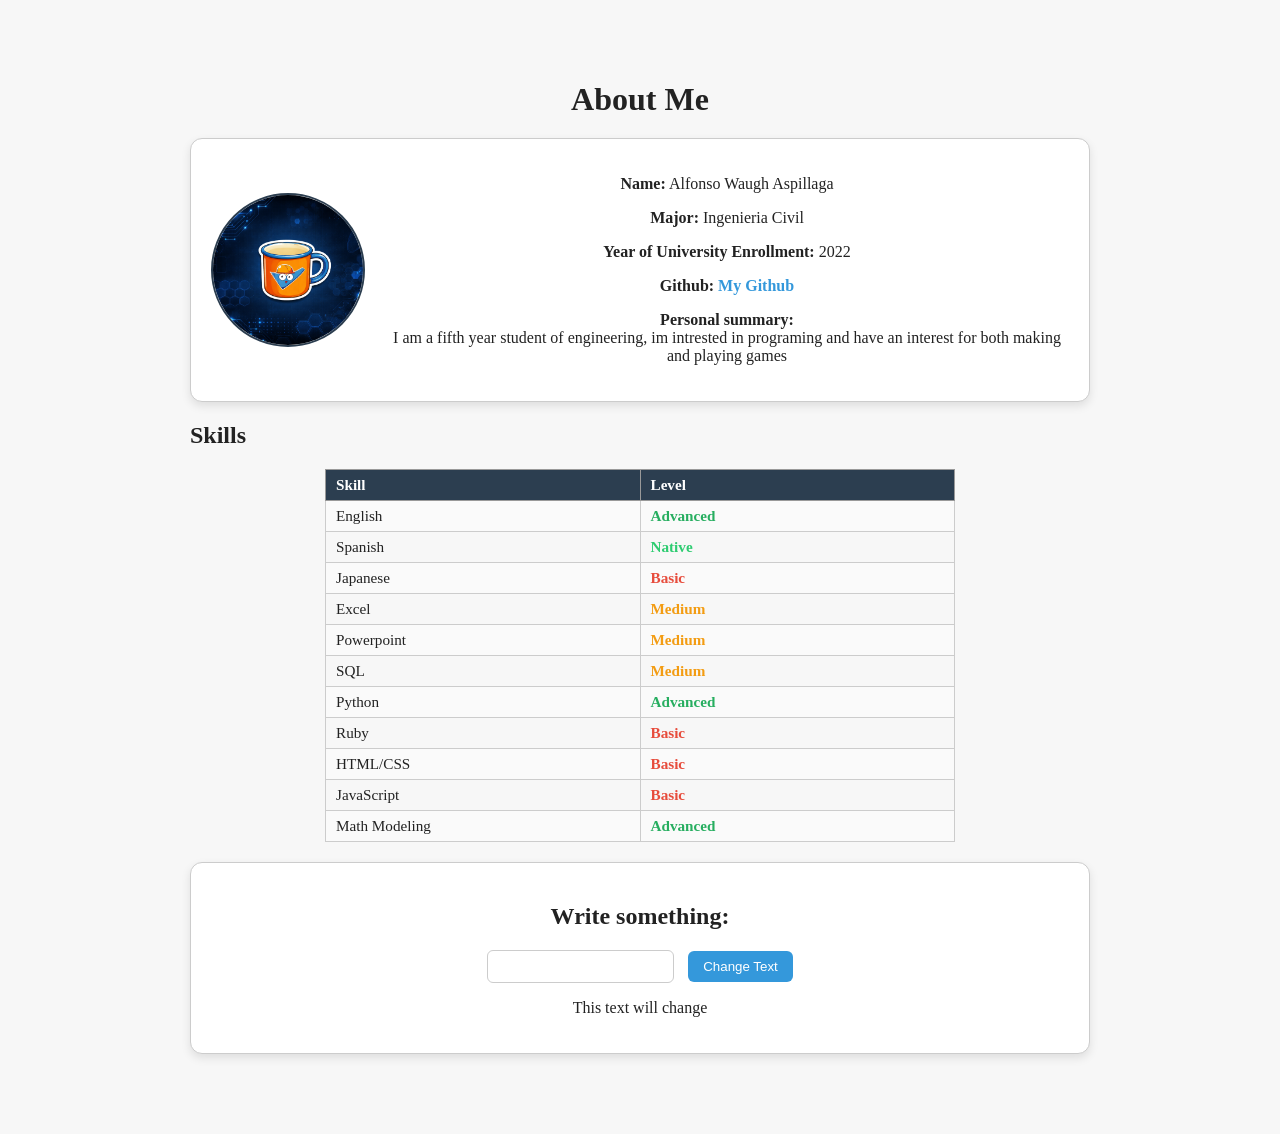
==== index.html @ 54a9257b "message" ====
<!DOCTYPE html>
<html lang="en">
<head>
    <meta charset="UTF-8">
    <title>About Me</title>
    <link rel="stylesheet" href="lab_1.css">

    <script>
        function updateText() {
            let input = document.getElementById("userInput").value;
            document.getElementById("dynamicText").innerText = input;
        }
    </script>
</head>

<body class="main-body">

<h1 class="title">About Me</h1>

<div class="section about-container">
    
    <img src="profile.jpg" alt="Profile picture" class="profile-img">

    <div class="about-text">
        <p><strong>Name:</strong> Alfonso Waugh Aspillaga</p>
        <p><strong>Major:</strong> Ingenieria Civil</p>
        <p><strong>Year of University Enrollment:</strong> 2022</p>
        <p><strong>Github:</strong> 
            <a href="https://github.com/alwaugh03" target="_blank">My Github</a>
        </p>

        <p><strong>Personal summary:</strong><br>
            I am a fifth year student of engineering, im intrested in programing and have an interest for both making and playing games
        </p>
    </div>

</div>

<h2>Skills</h2>

<table class="skills-table">
  <tr>
    <th>Skill</th>
    <th>Level</th>
  </tr>

  <tr><td>English</td><td class="advanced">Advanced</td></tr>
  <tr><td>Spanish</td><td class="native">Native</td></tr>
  <tr><td>Japanese</td><td class="basic">Basic</td></tr>
  <tr><td>Excel</td><td class="medium">Medium</td></tr>
  <tr><td>Powerpoint</td><td class="medium">Medium</td></tr>
  <tr><td>SQL</td><td class="medium">Medium</td></tr>
  <tr><td>Python</td><td class="advanced">Advanced</td></tr>
  <tr><td>Ruby</td><td class="basic">Basic</td></tr>
  <tr><td>HTML/CSS</td><td class="basic">Basic</td></tr>
  <tr><td>JavaScript</td><td class="basic">Basic</td></tr>
  <tr><td>Math Modeling</td><td class="advanced">Advanced</td></tr>

</table>

<!-- Sección dinámica (requisito del botón) -->
<div class="section">
    <h2>Write something:</h2>
    <input type="text" id="userInput">
    <button onclick="updateText()">Change Text</button>

    <p id="dynamicText">This text will change</p>
</div>

</body>
</html>
---- lab_1.css ----
body {
    font-family: 'Georgia', 'Times New Roman', serif;
    
    background-image: url("profile.png");
    background-size: cover; 
    background-position: center; 
    background-repeat: no-repeat; 
    
    color: #222;
    margin: 0;
    padding: 0;
}

.main-body {
    max-width: 900px;
    margin: 40px auto;
    padding: 20px;
}

.title {
    text-align: center;
    font-size: 2.5em;
    margin-bottom: 20px;
}

.section {
    background-color: white;
    padding: 20px;
    margin: 20px 0;
    border-radius: 12px;
    box-shadow: 0 4px 10px rgba(0,0,0,0.1);
    text-align: center; 
}

a {
    color: #3498db;
    text-decoration: none;
    font-weight: bold;
}

a:hover {
    text-decoration: underline;
}

body {
    font-family: 'Georgia', 'Times New Roman', serif;
    background-color: #f7f7f7;
    color: #222;
    margin: 0;
    padding: 0;
}

.main-body {
    max-width: 900px;
    margin: 40px auto;
    padding: 20px;
}

.section {
    background-color: #ffffff;
    padding: 20px;
    margin: 20px 0;
    border: 1px solid #ccc;
}

.title {
    text-align: center;
    font-size: 2em;
    margin-bottom: 20px;
}

.skills-table {
    width: 70%; 
    margin: 15px auto;
    border-collapse: collapse;
    border: 1px solid #999;
}

.skills-table th {
    background-color: #2c3e50;
    color: white;
    padding: 6px 10px; 
    font-size: 0.95em;
    border: 1px solid #999;
}

.skills-table td {
    padding: 6px 10px; 
    border: 1px solid #ccc;
    text-align: justify; 
    font-size: 0.95em;
}

.skills-table th {
    text-align: left;
}

.skills-table td:first-child {
    width: 50%;
}

.skills-table td:last-child {
    width: 50%;
}

.skills-table tr:nth-child(even) {
    background-color: #fafafa;
}

.skills-table tr:hover {
    background-color: #f0f0f0;
}

input {
    padding: 8px;
    border-radius: 6px;
    border: 1px solid #ccc;
}

button {
    padding: 8px 15px;
    margin-left: 10px;
    border: none;
    border-radius: 6px;
    background-color: #3498db;
    color: white;
    cursor: pointer;
}

button:hover {
    background-color: #2980b9;
}

.basic {
    color: #e74c3c; 
    font-weight: bold;
}

.medium {
    color: #f39c12; 
    font-weight: bold;
}

.advanced {
    color: #27ae60; 
    font-weight: bold;
}

.native {
    color: #2ecc71; 
    font-weight: bold;
}

.about-container {
    display: flex;
    align-items: flex-start;
    gap: 20px;
}

.profile-img {
    width: 140px;
    height: 140px;
    object-fit: cover;
    border: 1px solid #ccc;
}

.about-text {
    flex: 1;
}

.about-container {
    display: flex;
    align-items: center; 
    gap: 20px;
}

.profile-img {
    width: 150px;
    height: 150px;
    object-fit: cover;

    border-radius: 50%; 
    border: 2px solid #2c3e50; 
}

.about-text {
    flex: 1;
}
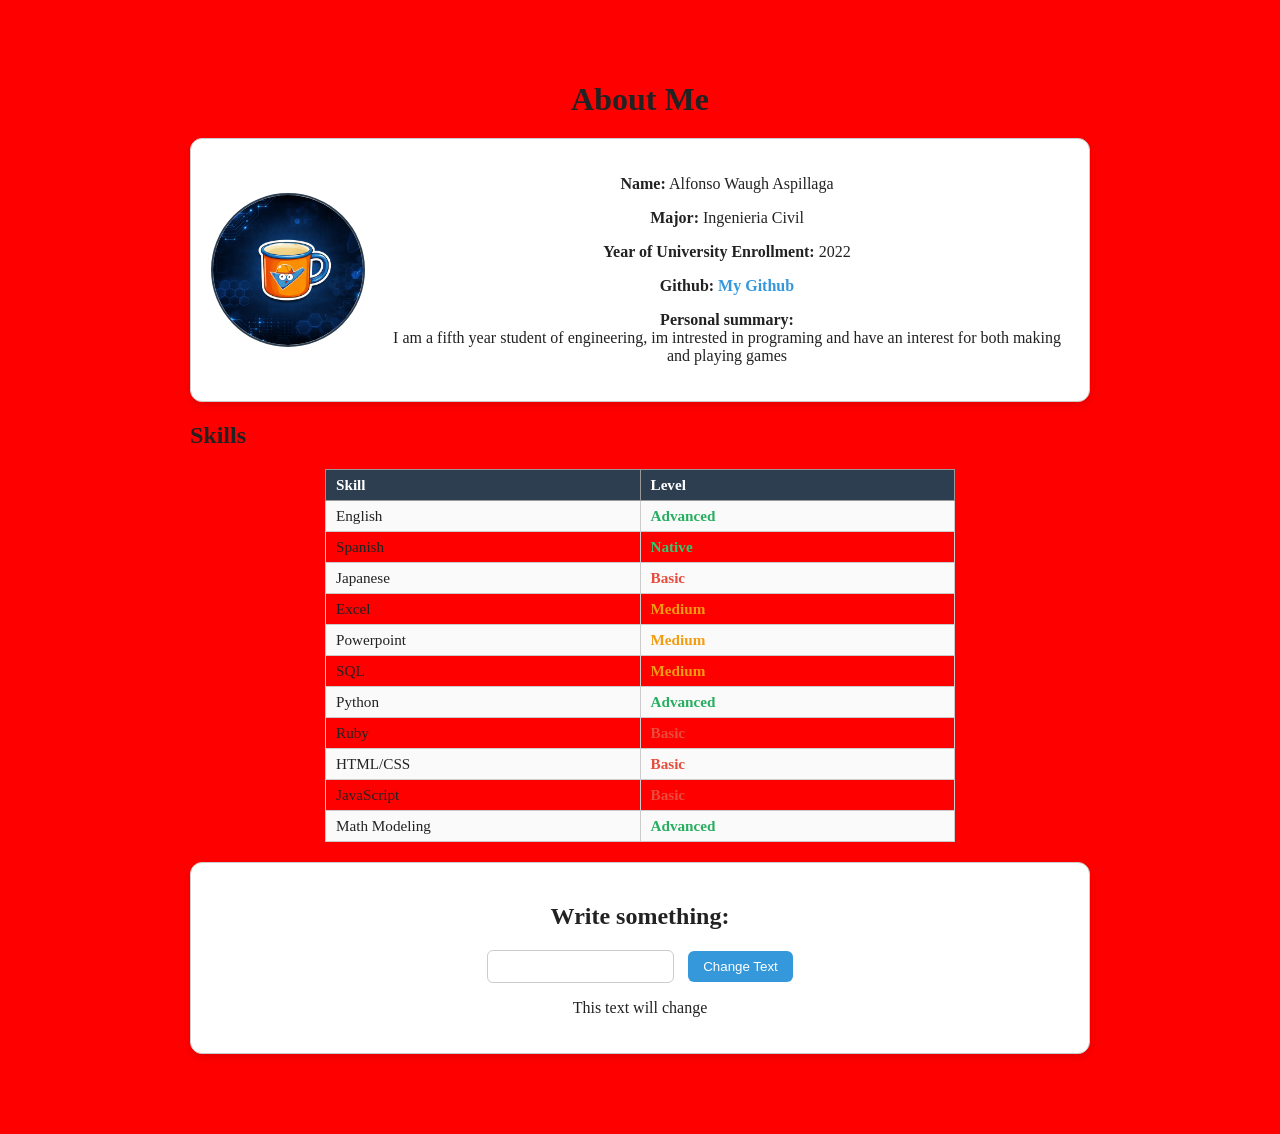
==== commit fdba9f2c: "message" ====
--- a/index.html
+++ b/index.html
@@ -3,7 +3,7 @@
 <head>
     <meta charset="UTF-8">
     <title>About Me</title>
-    <link rel="stylesheet" href="lab_1.css">
+    <link rel="stylesheet" href="styles.css">
 
     <script>
         function updateText() {
@@ -12,7 +12,11 @@
         }
     </script>
 </head>
-
+<style>
+body {
+    background-color: red;
+}
+</style>
 <body class="main-body">
 
 <h1 class="title">About Me</h1>
--- a/styles.css
+++ b/styles.css
@@ -0,0 +1,188 @@
+body {
+    font-family: 'Georgia', 'Times New Roman', serif;
+    
+    background-image: url("profile.png");
+    background-size: cover; 
+    background-position: center; 
+    background-repeat: no-repeat; 
+    
+    color: #222;
+    margin: 0;
+    padding: 0;
+}
+
+.main-body {
+    max-width: 900px;
+    margin: 40px auto;
+    padding: 20px;
+}
+
+.title {
+    text-align: center;
+    font-size: 2.5em;
+    margin-bottom: 20px;
+}
+
+.section {
+    background-color: white;
+    padding: 20px;
+    margin: 20px 0;
+    border-radius: 12px;
+    box-shadow: 0 4px 10px rgba(0,0,0,0.1);
+    text-align: center; 
+}
+
+a {
+    color: #3498db;
+    text-decoration: none;
+    font-weight: bold;
+}
+
+a:hover {
+    text-decoration: underline;
+}
+
+body {
+    font-family: 'Georgia', 'Times New Roman', serif;
+    background-color: #f7f7f7;
+    color: #222;
+    margin: 0;
+    padding: 0;
+}
+
+.main-body {
+    max-width: 900px;
+    margin: 40px auto;
+    padding: 20px;
+}
+
+.section {
+    background-color: #ffffff;
+    padding: 20px;
+    margin: 20px 0;
+    border: 1px solid #ccc;
+}
+
+.title {
+    text-align: center;
+    font-size: 2em;
+    margin-bottom: 20px;
+}
+
+.skills-table {
+    width: 70%; 
+    margin: 15px auto;
+    border-collapse: collapse;
+    border: 1px solid #999;
+}
+
+.skills-table th {
+    background-color: #2c3e50;
+    color: white;
+    padding: 6px 10px; 
+    font-size: 0.95em;
+    border: 1px solid #999;
+}
+
+.skills-table td {
+    padding: 6px 10px; 
+    border: 1px solid #ccc;
+    text-align: justify; 
+    font-size: 0.95em;
+}
+
+.skills-table th {
+    text-align: left;
+}
+
+.skills-table td:first-child {
+    width: 50%;
+}
+
+.skills-table td:last-child {
+    width: 50%;
+}
+
+.skills-table tr:nth-child(even) {
+    background-color: #fafafa;
+}
+
+.skills-table tr:hover {
+    background-color: #f0f0f0;
+}
+
+input {
+    padding: 8px;
+    border-radius: 6px;
+    border: 1px solid #ccc;
+}
+
+button {
+    padding: 8px 15px;
+    margin-left: 10px;
+    border: none;
+    border-radius: 6px;
+    background-color: #3498db;
+    color: white;
+    cursor: pointer;
+}
+
+button:hover {
+    background-color: #2980b9;
+}
+
+.basic {
+    color: #e74c3c; 
+    font-weight: bold;
+}
+
+.medium {
+    color: #f39c12; 
+    font-weight: bold;
+}
+
+.advanced {
+    color: #27ae60; 
+    font-weight: bold;
+}
+
+.native {
+    color: #2ecc71; 
+    font-weight: bold;
+}
+
+.about-container {
+    display: flex;
+    align-items: flex-start;
+    gap: 20px;
+}
+
+.profile-img {
+    width: 140px;
+    height: 140px;
+    object-fit: cover;
+    border: 1px solid #ccc;
+}
+
+.about-text {
+    flex: 1;
+}
+
+.about-container {
+    display: flex;
+    align-items: center; 
+    gap: 20px;
+}
+
+.profile-img {
+    width: 150px;
+    height: 150px;
+    object-fit: cover;
+
+    border-radius: 50%; 
+    border: 2px solid #2c3e50; 
+}
+
+.about-text {
+    flex: 1;
+}
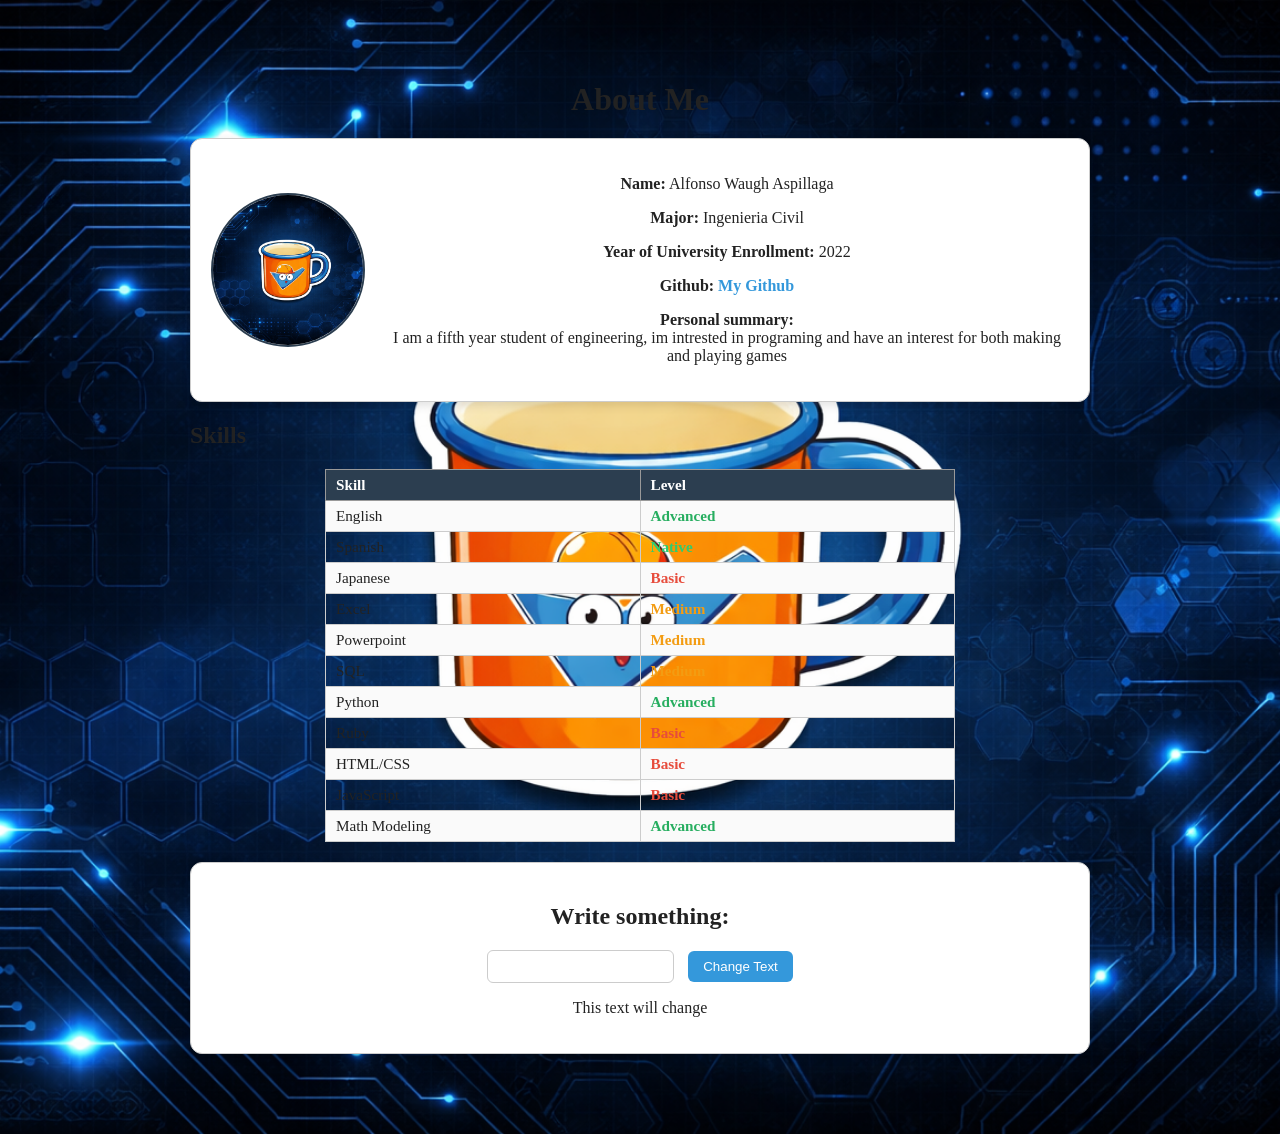
==== commit e8d64f98: "message" ====
--- a/index.html
+++ b/index.html
@@ -12,11 +12,6 @@
         }
     </script>
 </head>
-<style>
-body {
-    background-color: red;
-}
-</style>
 <body class="main-body">
 
 <h1 class="title">About Me</h1>
--- a/styles.css
+++ b/styles.css
@@ -1,11 +1,11 @@
 body {
     font-family: 'Georgia', 'Times New Roman', serif;
-    
-    background-image: url("profile.png");
-    background-size: cover; 
-    background-position: center; 
-    background-repeat: no-repeat; 
-    
+
+    background-image: url("profile.jpg");
+    background-size: cover;
+    background-position: center;
+    background-repeat: no-repeat;
+
     color: #222;
     margin: 0;
     padding: 0;
@@ -42,13 +42,7 @@
     text-decoration: underline;
 }
 
-body {
-    font-family: 'Georgia', 'Times New Roman', serif;
-    background-color: #f7f7f7;
-    color: #222;
-    margin: 0;
-    padding: 0;
-}
+
 
 .main-body {
     max-width: 900px;
